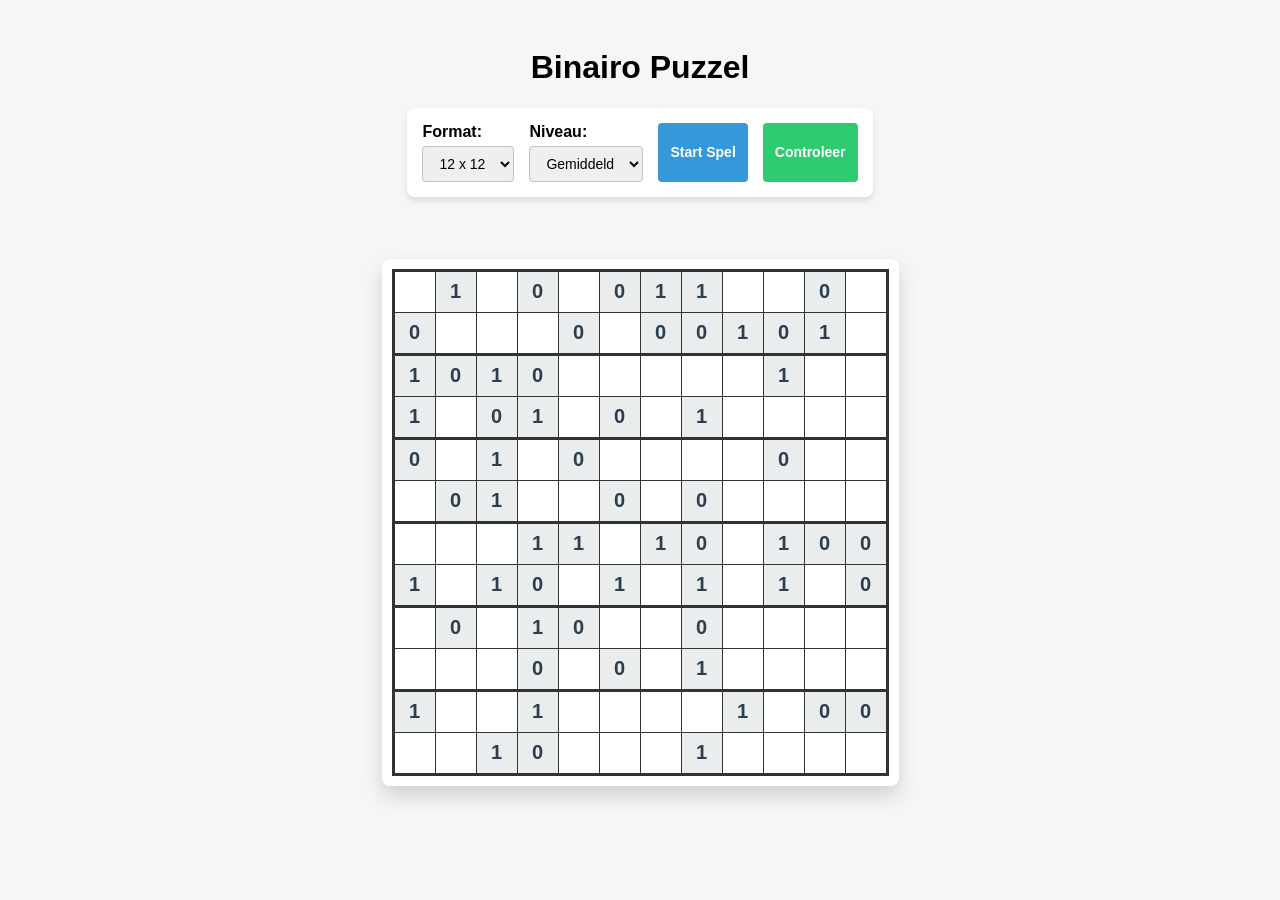
==== Games/Binairo/Binairo.html @ 4a850fc0 "Add files via upload" ====
<!DOCTYPE html>
<html lang="nl">
<head>
    <meta charset="UTF-8">
    <meta name="viewport" content="width=device-width, initial-scale=1.0">
    <title>Binairo Puzzel Game</title>
    <style>
        :root { --bg-color: #f4f7f6; --cell-size: 40px; --border-color: #333; }
        body { font-family: sans-serif; background-color: var(--bg-color); display: flex; flex-direction: column; align-items: center; padding: 20px; }
        .controls { margin-bottom: 20px; display: flex; gap: 15px; background: white; padding: 15px; border-radius: 8px; box-shadow: 0 4px 6px rgba(0,0,0,0.1); }
        label { font-weight: bold; display: flex; flex-direction: column; gap: 5px; }
        select, button { padding: 8px 12px; font-size: 14px; border: 1px solid #bdc3c7; border-radius: 4px; cursor: pointer; }
        button { background-color: #3498db; color: white; border: none; font-weight: bold; }
        button:hover { background-color: #2980b9; }
        #message { font-size: 18px; font-weight: bold; margin-bottom: 15px; min-height: 27px; }
        .success { color: #27ae60; }
        .error { color: #c0392b; }
        .grid-container { background: white; padding: 10px; border-radius: 8px; box-shadow: 0 10px 20px rgba(0,0,0,0.15); }
        .grid { display: grid; border: 3px solid var(--border-color); background-color: var(--border-color); gap: 1px; }
        .cell { width: var(--cell-size); height: var(--cell-size); background-color: white; display: flex; align-items: center; justify-content: center; font-size: 20px; font-weight: bold; cursor: pointer; user-select: none; }
        .cell.thick-right { border-right: 2px solid var(--border-color); }
        .cell.thick-bottom { border-bottom: 2px solid var(--border-color); }
        .cell.fixed { background-color: #eaeded; color: #2c3e50; cursor: not-allowed; }
        .cell.user-0 { color: #e67e22; }
        .cell.user-1 { color: #9b59b6; }
    </style>
</head>
<body>
    <h1>Binairo Puzzel</h1>
    <div class="controls">
        <label>Format:
            <select id="grid-size">
                <option value="6">6 x 6</option>
                <option value="8">8 x 8</option>
                <option value="10">10 x 10</option>
                <option value="12" selected>12 x 12</option>
            </select>
        </label>
        <label>Niveau:
            <select id="difficulty">
                <option value="easy">Makkelijk</option>
                <option value="medium" selected>Gemiddeld</option>
                <option value="hard">Moeilijk</option>
            </select>
        </label>
        <button id="start-btn">Start Spel</button>
        <button id="check-btn" style="background-color: #2ecc71;">Controleer</button>
    </div>
    <div id="message"></div>
    <div class="grid-container"><div id="binairo-grid" class="grid"></div></div>
    
    <!-- Link naar de JavaScript bestanden -->
    <script src="generator.js"></script>
    <script src="game.js"></script>
</body>
</html>
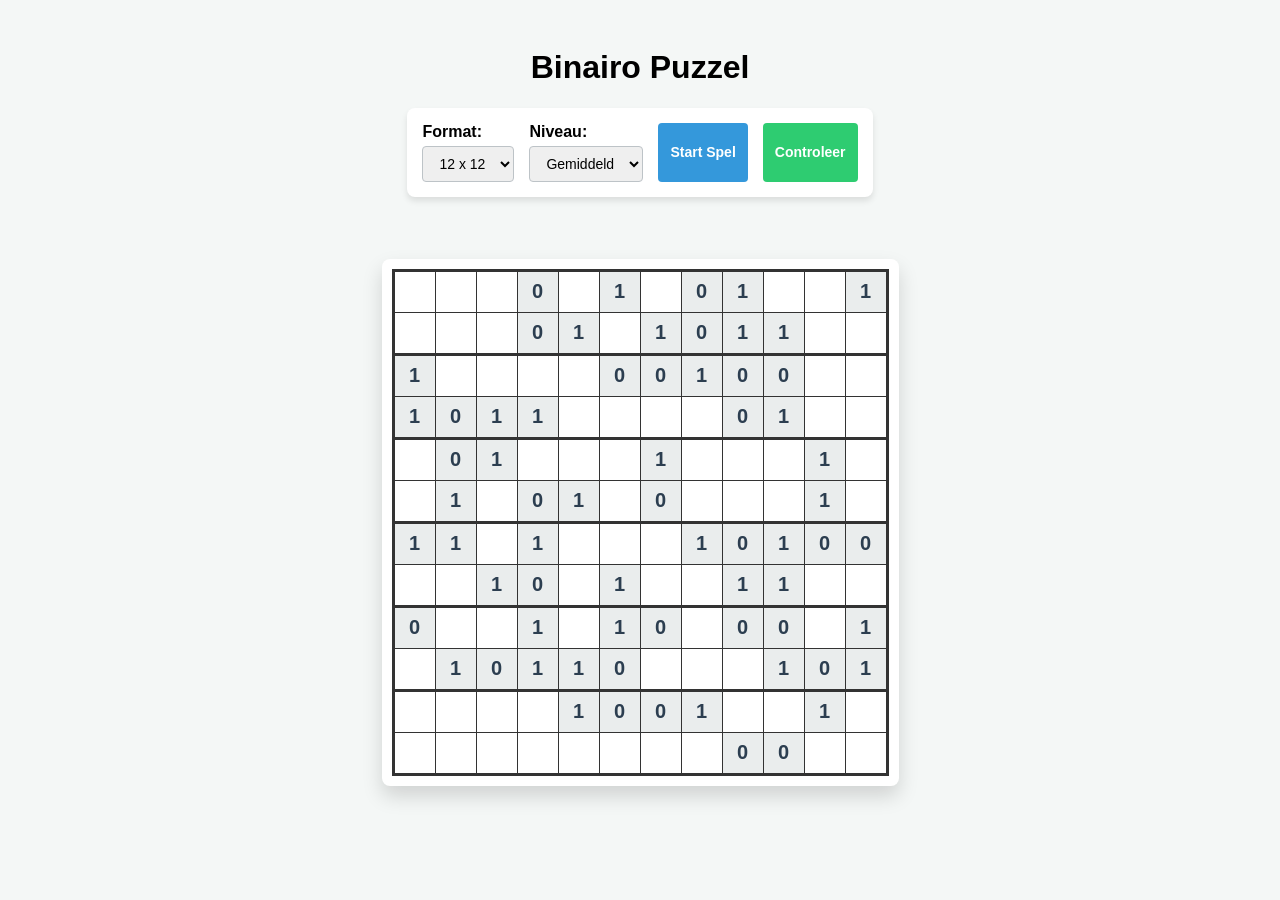
==== commit 9e3973cf: "Add files via upload" ====
--- a/Games/Binairo/Binairo.html
+++ b/Games/Binairo/Binairo.html
@@ -2,7 +2,6 @@
 <html lang="nl">
 <head>
     <meta charset="UTF-8">
-    <meta name="viewport" content="width=device-width, initial-scale=1.0">
     <title>Binairo Puzzel Game</title>
     <style>
         :root { --bg-color: #f4f7f6; --cell-size: 40px; --border-color: #333; }
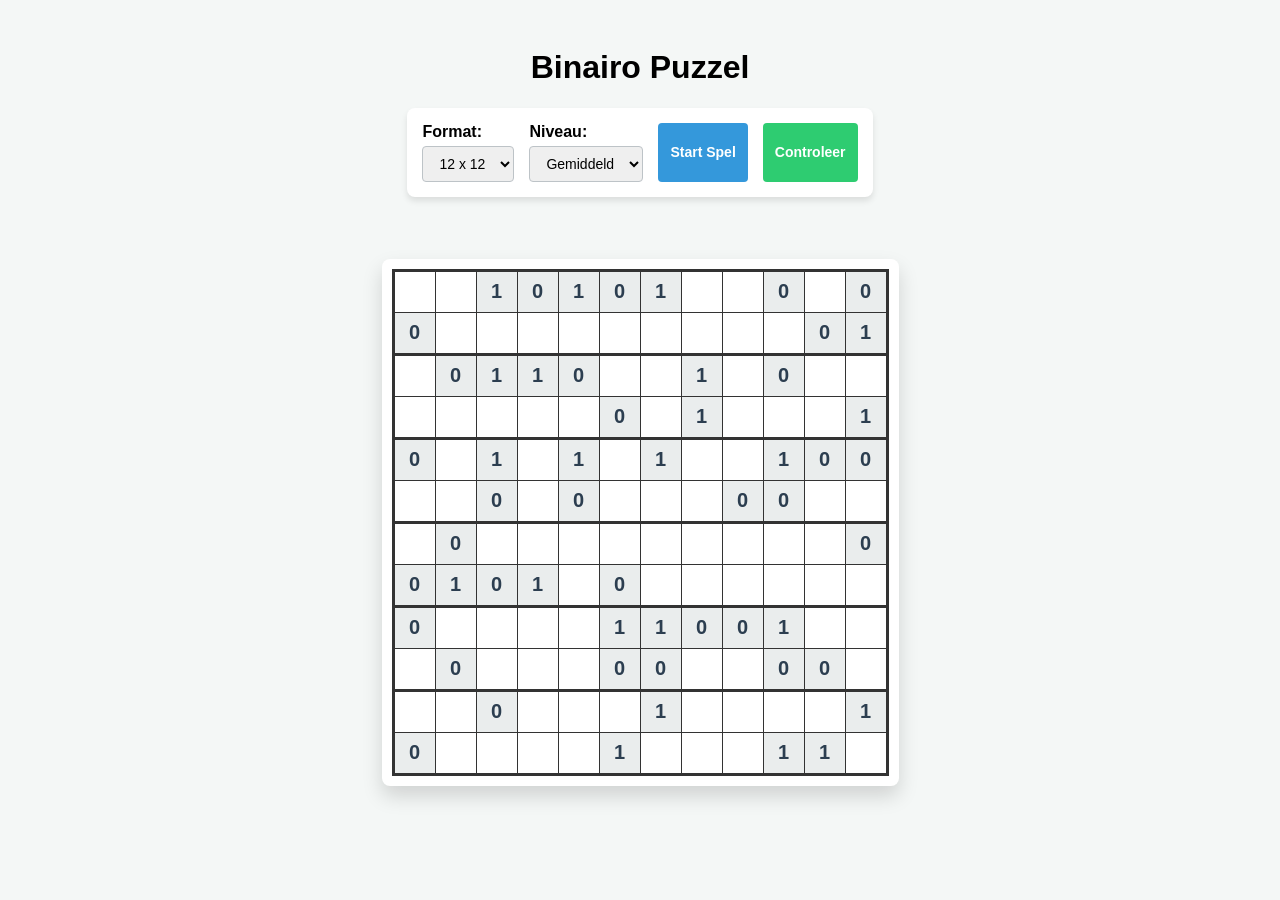
==== commit 530ffd7d: "Add files via upload" ====
--- a/Games/Binairo/Binairo.html
+++ b/Games/Binairo/Binairo.html
@@ -4,6 +4,16 @@
     <meta charset="UTF-8">
     <title>Binairo Puzzel Game</title>
     <style>
+			html {
+			  /* Voorkomt scrollbars wanneer de pagina is verkleind */
+			  overflow: auto;
+			}
+
+			body {
+			  /* Zorgt voor een vloeiende overgang bij het dubbelklikken */
+			  transition: transform 0.4s ease-in-out;
+			}
+
         :root { --bg-color: #f4f7f6; --cell-size: 40px; --border-color: #333; }
         body { font-family: sans-serif; background-color: var(--bg-color); display: flex; flex-direction: column; align-items: center; padding: 20px; }
         .controls { margin-bottom: 20px; display: flex; gap: 15px; background: white; padding: 15px; border-radius: 8px; box-shadow: 0 4px 6px rgba(0,0,0,0.1); }
@@ -47,9 +57,55 @@
     </div>
     <div id="message"></div>
     <div class="grid-container"><div id="binairo-grid" class="grid"></div></div>
-    
+
     <!-- Link naar de JavaScript bestanden -->
     <script src="generator.js"></script>
     <script src="game.js"></script>
+    <script>
+        // Schakelaar om de zoomstatus bij te houden
+			let isZoomedToFit = false;
+
+			window.addEventListener('dblclick', (e) => {
+			  // Voorkom standaard dubbelklik-gedrag van de browser (zoals tekstselectie)
+			  e.preventDefault();
+
+			  // We pakken de body om de volledige pagina te schalen
+			  const body = document.body;
+
+			  if (isZoomedToFit) {
+				 // Reset de pagina naar de normale grootte en positie
+				 body.style.transform = 'none';
+				 body.style.transformOrigin = 'unset';
+				 body.style.width = 'auto';
+				 body.style.height = 'auto';
+				 isZoomedToFit = false;
+			  } else {
+				 // 1. Zorg dat de body zijn werkelijke content-grootte vastzet voor de berekening
+				 body.style.width = 'max-content';
+				 body.style.height = 'max-content';
+
+				 // 2. Meet de totale breedte en hoogte van alle content samen
+				 const contentWidth = body.scrollWidth;
+				 const contentHeight = body.scrollHeight;
+
+				 // 3. Meet de beschikbare ruimte in het browserscherm
+				 const windowWidth = window.innerWidth;
+				 const windowHeight = window.innerHeight;
+
+				 // 4. Bereken de benodigde schaalfactor voor breedte en hoogte
+				 const scaleX = windowWidth / contentWidth;
+				 const scaleY = windowHeight / contentHeight;
+
+				 // Gebruik Math.min om te zorgen dat ALLES binnen het scherm past zonder scrollbars
+				 const perfectScale = Math.min(scaleX, scaleY);
+
+				 // 5. Pas de zoom/transformatie toe vanuit de linkerbovenhoek
+				 body.style.transformOrigin = 'top left';
+				 body.style.transform = `scale(${perfectScale})`;
+
+				 isZoomedToFit = true;
+			  }
+			});
+    </script>
 </body>
 </html>
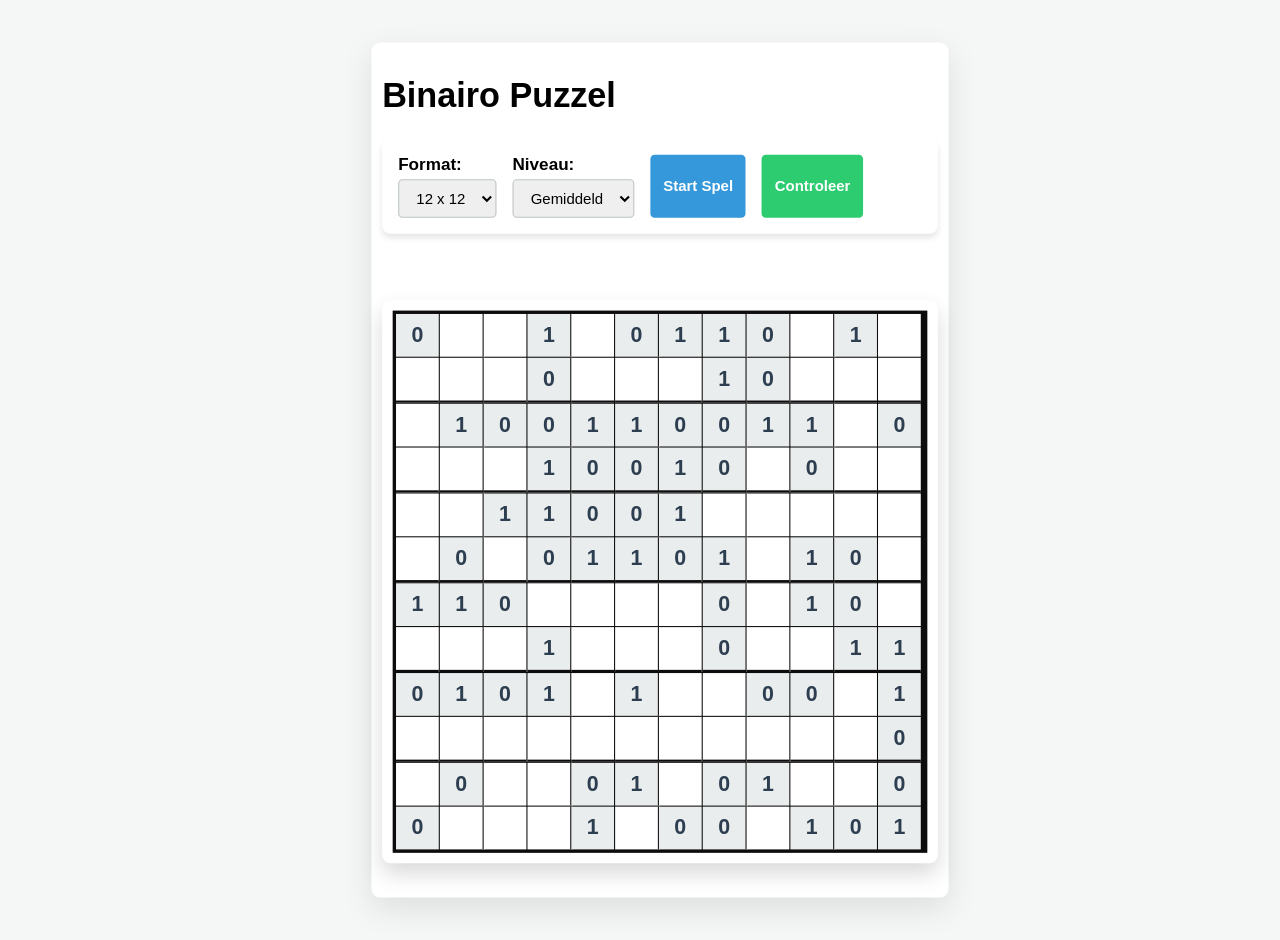
==== commit 42c2155b: "Add files via upload" ====
--- a/Games/Binairo/Binairo.html
+++ b/Games/Binairo/Binairo.html
@@ -1,111 +1,292 @@
 <!DOCTYPE html>
-<html lang="nl">
-<head>
-    <meta charset="UTF-8">
-    <title>Binairo Puzzel Game</title>
-    <style>
-			html {
-			  /* Voorkomt scrollbars wanneer de pagina is verkleind */
-			  overflow: auto;
-			}
-
-			body {
-			  /* Zorgt voor een vloeiende overgang bij het dubbelklikken */
-			  transition: transform 0.4s ease-in-out;
-			}
-
-        :root { --bg-color: #f4f7f6; --cell-size: 40px; --border-color: #333; }
-        body { font-family: sans-serif; background-color: var(--bg-color); display: flex; flex-direction: column; align-items: center; padding: 20px; }
-        .controls { margin-bottom: 20px; display: flex; gap: 15px; background: white; padding: 15px; border-radius: 8px; box-shadow: 0 4px 6px rgba(0,0,0,0.1); }
-        label { font-weight: bold; display: flex; flex-direction: column; gap: 5px; }
-        select, button { padding: 8px 12px; font-size: 14px; border: 1px solid #bdc3c7; border-radius: 4px; cursor: pointer; }
-        button { background-color: #3498db; color: white; border: none; font-weight: bold; }
-        button:hover { background-color: #2980b9; }
-        #message { font-size: 18px; font-weight: bold; margin-bottom: 15px; min-height: 27px; }
-        .success { color: #27ae60; }
-        .error { color: #c0392b; }
-        .grid-container { background: white; padding: 10px; border-radius: 8px; box-shadow: 0 10px 20px rgba(0,0,0,0.15); }
-        .grid { display: grid; border: 3px solid var(--border-color); background-color: var(--border-color); gap: 1px; }
-        .cell { width: var(--cell-size); height: var(--cell-size); background-color: white; display: flex; align-items: center; justify-content: center; font-size: 20px; font-weight: bold; cursor: pointer; user-select: none; }
-        .cell.thick-right { border-right: 2px solid var(--border-color); }
-        .cell.thick-bottom { border-bottom: 2px solid var(--border-color); }
-        .cell.fixed { background-color: #eaeded; color: #2c3e50; cursor: not-allowed; }
-        .cell.user-0 { color: #e67e22; }
-        .cell.user-1 { color: #9b59b6; }
-    </style>
-</head>
-<body>
-    <h1>Binairo Puzzel</h1>
-    <div class="controls">
-        <label>Format:
-            <select id="grid-size">
-                <option value="6">6 x 6</option>
-                <option value="8">8 x 8</option>
-                <option value="10">10 x 10</option>
-                <option value="12" selected>12 x 12</option>
-            </select>
-        </label>
-        <label>Niveau:
-            <select id="difficulty">
-                <option value="easy">Makkelijk</option>
-                <option value="medium" selected>Gemiddeld</option>
-                <option value="hard">Moeilijk</option>
-            </select>
-        </label>
-        <button id="start-btn">Start Spel</button>
-        <button id="check-btn" style="background-color: #2ecc71;">Controleer</button>
-    </div>
-    <div id="message"></div>
-    <div class="grid-container"><div id="binairo-grid" class="grid"></div></div>
-
-    <!-- Link naar de JavaScript bestanden -->
-    <script src="generator.js"></script>
-    <script src="game.js"></script>
-    <script>
-        // Schakelaar om de zoomstatus bij te houden
-			let isZoomedToFit = false;
-
-			window.addEventListener('dblclick', (e) => {
-			  // Voorkom standaard dubbelklik-gedrag van de browser (zoals tekstselectie)
-			  e.preventDefault();
-
-			  // We pakken de body om de volledige pagina te schalen
-			  const body = document.body;
-
-			  if (isZoomedToFit) {
-				 // Reset de pagina naar de normale grootte en positie
-				 body.style.transform = 'none';
-				 body.style.transformOrigin = 'unset';
-				 body.style.width = 'auto';
-				 body.style.height = 'auto';
-				 isZoomedToFit = false;
-			  } else {
-				 // 1. Zorg dat de body zijn werkelijke content-grootte vastzet voor de berekening
-				 body.style.width = 'max-content';
-				 body.style.height = 'max-content';
-
-				 // 2. Meet de totale breedte en hoogte van alle content samen
-				 const contentWidth = body.scrollWidth;
-				 const contentHeight = body.scrollHeight;
-
-				 // 3. Meet de beschikbare ruimte in het browserscherm
-				 const windowWidth = window.innerWidth;
-				 const windowHeight = window.innerHeight;
-
-				 // 4. Bereken de benodigde schaalfactor voor breedte en hoogte
-				 const scaleX = windowWidth / contentWidth;
-				 const scaleY = windowHeight / contentHeight;
-
-				 // Gebruik Math.min om te zorgen dat ALLES binnen het scherm past zonder scrollbars
-				 const perfectScale = Math.min(scaleX, scaleY);
-
-				 // 5. Pas de zoom/transformatie toe vanuit de linkerbovenhoek
-				 body.style.transformOrigin = 'top left';
-				 body.style.transform = `scale(${perfectScale})`;
-
-				 isZoomedToFit = true;
-			  }
-			});
-    </script>
-</body>
+	<html lang="nl">
+	<head>
+		<meta charset="UTF-8">
+		<title>Binairo Puzzel Game</title>
+		<style>
+
+        html, body {
+            margin: 0;
+            padding: 0;
+            width: 100%;
+            height: 100%;
+            overflow: hidden;
+            background-color: #f0f2f5;
+            position: relative;
+            /* Normale cursor als basis */
+            cursor: default;
+        }
+
+        #my-content-wrapper {
+            position: absolute;
+            left: 50%;
+            top: 50%;
+            width: 540px;
+            height: 800px;
+            background-color: white;
+            box-shadow: 0 10px 30px rgba(0,0,0,0.1);
+            border-radius: 8px;
+            padding: 10px;
+            box-sizing: border-box;
+            transform-origin: center center;
+            transition: transform 0.1s ease-out;
+            -webkit-touch-callout: none;
+            -webkit-user-select: none;
+            user-select: none;
+        }
+
+        .content-box {
+            text-align: center;
+            font-family: sans-serif;
+        }
+
+        .badge {
+            background: #007bff;
+            color: white;
+            padding: 5px 10px;
+            border-radius: 4px;
+            display: inline-block;
+            margin-top: 20px;
+            cursor: pointer;
+        }
+		:root { --bg-color: #f4f7f6; --cell-size: 40px; --border-color: #0c0c0c; }
+			body { font-family: sans-serif; background-color: var(--bg-color); display: flex; flex-direction: column; align-items: center; padding: 20px; }
+			.controls { margin-bottom: 20px; display: flex; gap: 15px; background: white; padding: 15px; border-radius: 8px; box-shadow: 0 4px 6px rgba(0,0,0,0.1); }
+			label { font-weight: bold; display: flex; flex-direction: column; gap: 5px; }
+			select, button { padding: 8px 12px; font-size: 14px; border: 1px solid #bdc3c7; border-radius: 4px; cursor: pointer; }
+			button { background-color: #3498db; color: white; border: none; font-weight: bold; }
+			button:hover { background-color: #2980b9; }
+			#message { font-size: 18px; font-weight: bold; margin-bottom: 15px; min-height: 27px; }
+			.success { color: #27ae60; }
+			.error { color: #c0392b; }
+			.grid-container { background: white; padding: 10px; border-radius: 8px; box-shadow: 0 10px 20px rgba(0,0,0,0.15); }
+			.grid { display: grid; border: 3px solid var(--border-color); background-color: var(--border-color); gap: 1px; }
+			.cell { width: var(--cell-size); height: var(--cell-size); background-color: white; display: flex; align-items: center; justify-content: center; font-size: 20px; font-weight: bold; cursor: pointer; user-select: none; }
+			.cell.thick-right { border-right: 2px solid var(--border-color); }
+			.cell.thick-bottom { border-bottom: 2px solid var(--border-color); }
+			.cell.fixed { background-color: #eaeded; color: #2c3e50; cursor: not-allowed; }
+			.cell.user-0 { color: #e67e22; }
+			.cell.user-1 { color: #9b59b6; }
+		</style>
+	</head>
+
+	<body>
+		<div id="my-content-wrapper">
+			<h1>Binairo Puzzel</h1>
+			<div class="controls">
+					<label>Format:
+					<select id="grid-size">
+							<option value="6">6 x 6</option>
+							<option value="8">8 x 8</option>
+							<option value="10">10 x 10</option>
+							<option value="12" selected>12 x 12</option>
+					</select>
+					</label>
+					<label>Niveau:
+					<select id="difficulty">
+							<option value="easy">Makkelijk</option>
+							<option value="medium" selected>Gemiddeld</option>
+							<option value="hard">Moeilijk</option>
+					</select>
+					</label>
+					<button id="start-btn">Start Spel</button>
+					<button id="check-btn" style="background-color: #2ecc71;">Controleer</button>
+			</div>
+			<div id="message"></div>
+			<div class="grid-container"><div id="binairo-grid" class="grid"></div></div>
+
+			<!-- Link naar de JavaScript bestanden -->
+			<script src="generator.js"></script>
+			<script src="game.js"></script>
+
+			<script>
+				const wrapper = document.getElementById('my-content-wrapper');
+
+				let currentScale = 1;
+				let posX = 0;
+				let posY = 0;
+
+				let contentWidth = 400;
+				let contentHeight = 800;
+
+				let isDragging = false;
+				let startX = 0;
+				let startY = 0;
+
+				window.addEventListener('load', () => {
+					 if (wrapper) {
+						  const originalTransform = wrapper.style.transform;
+						  wrapper.style.transform = 'none';
+
+						  const rect = wrapper.getBoundingClientRect();
+						  if (rect.width > 0) contentWidth = rect.width;
+						  if (rect.height > 0) contentHeight = rect.height;
+
+						  wrapper.style.transform = originalTransform;
+						  zoomToFit();
+					 }
+				});
+
+				function zoomToFit() {
+					 if (!wrapper) return;
+
+					 const windowWidth = window.innerWidth;
+					 const windowHeight = window.innerHeight;
+
+					 const scaleX = windowWidth / contentWidth;
+					 const scaleY = windowHeight / contentHeight;
+
+					 currentScale = Math.min(scaleX, scaleY) * 0.95;
+
+					 posX = 0;
+					 posY = 0;
+
+					 applyTransform();
+				}
+
+				function applyTransform() {
+					 currentScale = Math.max(0.05, Math.min(currentScale, 5));
+					 wrapper.style.transform = `translate(calc(-50% + ${posX}px), calc(-50% + ${posY}px)) scale(${currentScale})`;
+					 // zoomIndicator.textContent = `Zoom: ${Math.round(currentScale * 100)}%`;
+				}
+
+				// ==========================================
+				// DYNAMISCHE CURSOR & SLEPEN LOGICA
+				// ==========================================
+
+				function startPan(clientX, clientY) {
+					 isDragging = true;
+					 startX = clientX - posX;
+					 startY = clientY - posY;
+					 // Verander de cursor naar een vuist ALLEEN tijdens het actieve slepen
+					 document.body.style.cursor = 'grabbing';
+				}
+
+				function movePan(clientX, clientY) {
+					 if (!isDragging) return;
+					 posX = clientX - startX;
+					 posY = clientY - startY;
+					 applyTransform();
+				}
+
+				function endPan() {
+					 if (!isDragging) return;
+					 isDragging = false;
+					 // Zet de muisaanwijzer direct weer terug naar normaal na loslaten
+					 document.body.style.cursor = 'default';
+				}
+
+				// Muis drag events (Desktop)
+				window.addEventListener('mousedown', (e) => {
+					 // Voorkom dat slepen start als je specifiek op een interactief element klikt (zoals een knop)
+					 if (e.button === 0 && e.target.tagName !== 'BUTTON' && e.target.tagName !== 'INPUT' && e.target.tagName !== 'A') {
+						  startPan(e.clientX, e.clientY);
+					 }
+				});
+				window.addEventListener('mousemove', (e) => movePan(e.clientX, e.clientY));
+				window.addEventListener('mouseup', endPan);
+
+				// Touch drag events (Mobiel)
+				window.addEventListener('touchstart', (e) => {
+					 if (e.touches.length === 1 && e.target.tagName !== 'BUTTON' && e.target.tagName !== 'INPUT' && e.target.tagName !== 'A') {
+						  startPan(e.touches[0].clientX, e.touches[0].clientY);
+					 }
+				});
+				window.addEventListener('touchmove', (e) => {
+					 if (e.touches.length === 1 && isDragging) {
+						  e.preventDefault();
+						  movePan(e.touches[0].clientX, e.touches[0].clientY);
+					 }
+				}, { passive: false });
+				window.addEventListener('touchend', endPan);
+
+				// ==========================================
+				// TOETSENBORD, BROWSER-ZOOM & MOBIELE PINCH
+				// ==========================================
+
+				window.addEventListener('keydown', (event) => {
+					 if (event.ctrlKey) return;
+
+					 if (event.key === '+' || event.key === '=') {
+						  event.preventDefault();
+						  currentScale += 0.05;
+						  applyTransform();
+					 }
+					 if (event.key === '-' || event.key === '_') {
+						  event.preventDefault();
+						  currentScale -= 0.05;
+						  applyTransform();
+					 }
+				});
+
+				window.addEventListener('wheel', (event) => {
+					 if (event.ctrlKey) {
+						  event.preventDefault();
+						  if (event.deltaY < 0) {
+								currentScale += 0.05;
+						  } else {
+								currentScale -= 0.05;
+						  }
+						  applyTransform();
+					 }
+				}, { passive: false });
+
+				let touchStartDist = 0;
+				window.addEventListener('touchstart', (e) => {
+					 if (e.touches.length === 2) {
+						  isDragging = false;
+						  document.body.style.cursor = 'default';
+						  touchStartDist = Math.hypot(
+								e.touches[0].clientX - e.touches[1].clientX,
+								e.touches[0].clientY - e.touches[1].clientY
+						  );
+					 }
+				});
+
+				window.addEventListener('touchmove', (e) => {
+					 if (e.touches.length === 2 && touchStartDist > 0) {
+						  e.preventDefault();
+						  const currentDist = Math.hypot(
+								e.touches[0].clientX - e.touches[1].clientX,
+								e.touches[0].clientY - e.touches[1].clientY
+						  );
+						  const delta = currentDist / touchStartDist;
+						  if (delta > 1) currentScale += 0.02;
+						  if (delta < 1) currentScale -= 0.02;
+						  applyTransform();
+						  touchStartDist = currentDist;
+					 }
+				}, { passive: false });
+
+				window.addEventListener('touchend', () => {
+					 touchStartDist = 0;
+				});
+
+				// ==========================================
+				// RESET MECHANISME
+				// ==========================================
+
+				let resizeTimeout;
+				window.addEventListener('resize', () => {
+					 clearTimeout(resizeTimeout);
+					 resizeTimeout = setTimeout(zoomToFit, 100);
+				});
+
+				document.addEventListener('contextmenu', (event) => {
+					 event.preventDefault();
+					 requestAnimationFrame(() => {
+						  zoomToFit();
+					 });
+				}, { passive: false });
+
+				document.addEventListener('dblclick', (event) => {
+					 event.preventDefault();
+					 requestAnimationFrame(() => {
+						  zoomToFit();
+					 });
+				});
+
+			</script>
+		</div>
+	</body>
 </html>
